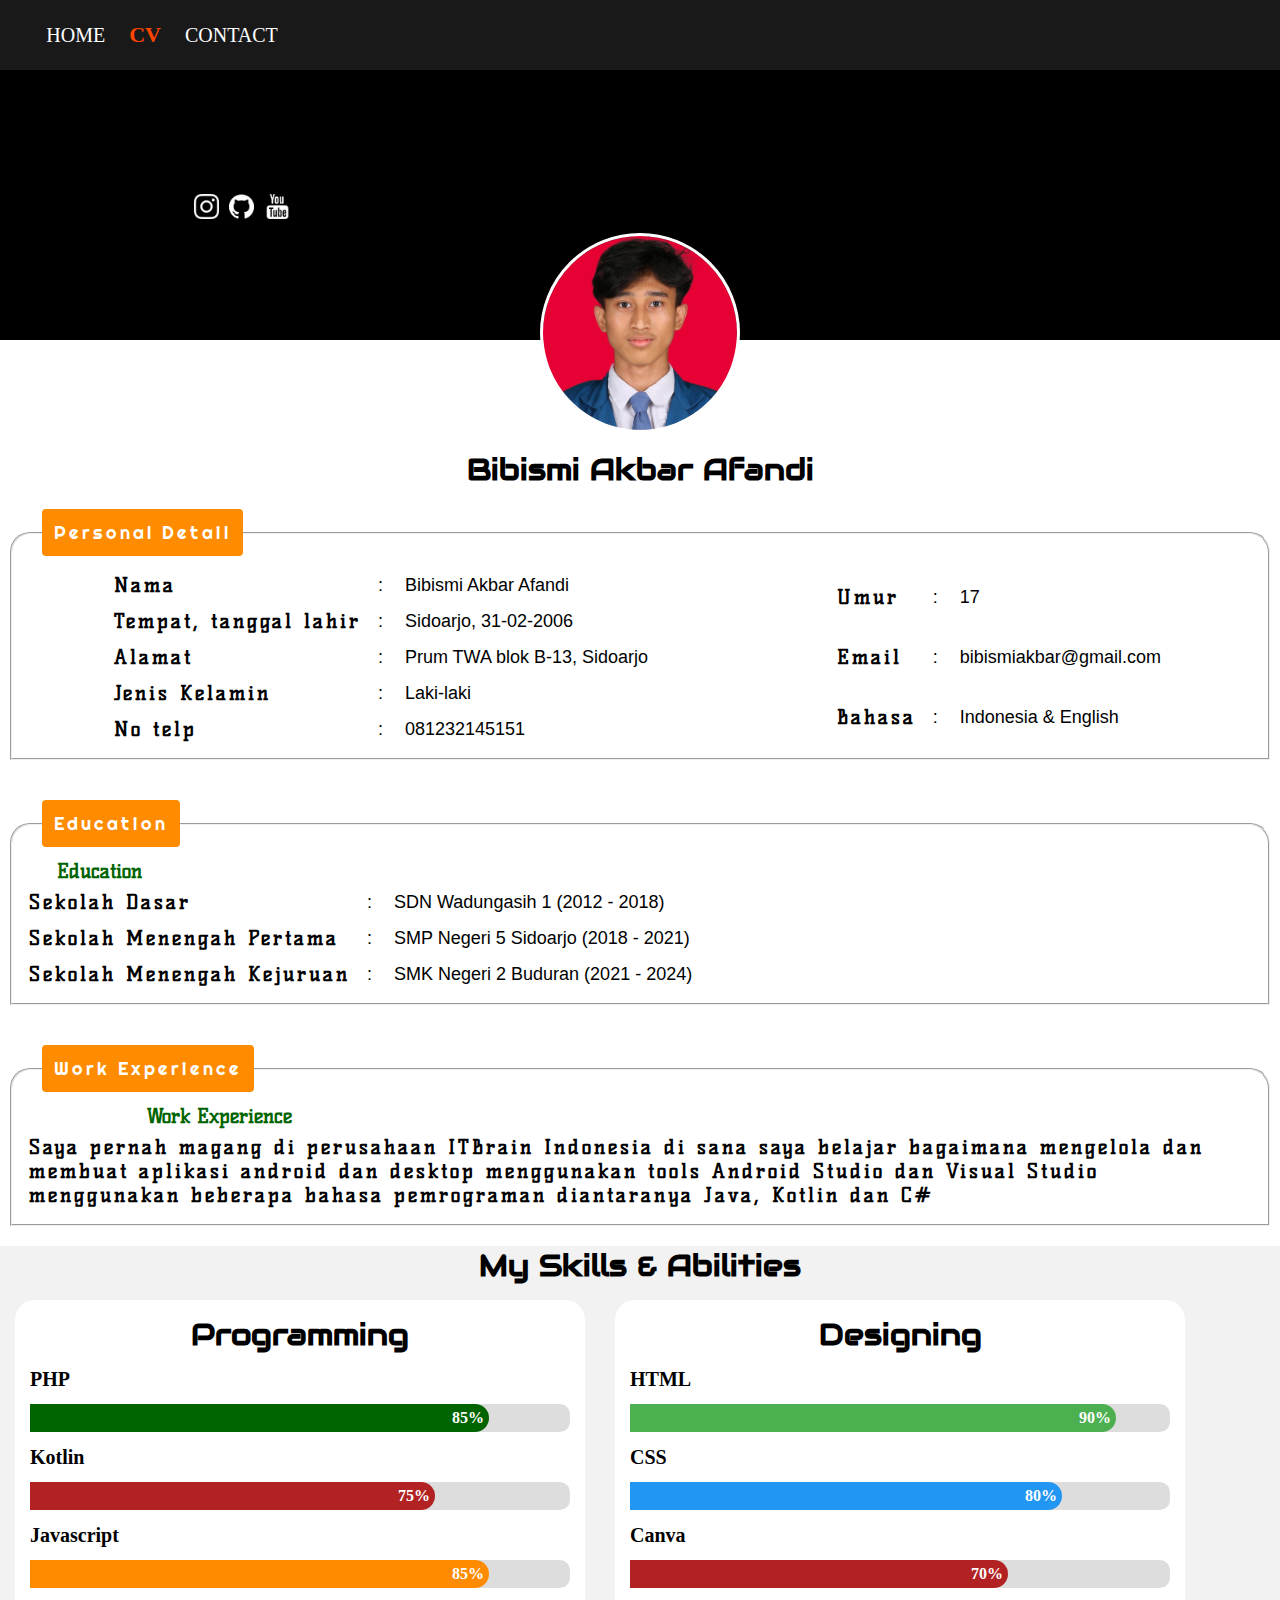
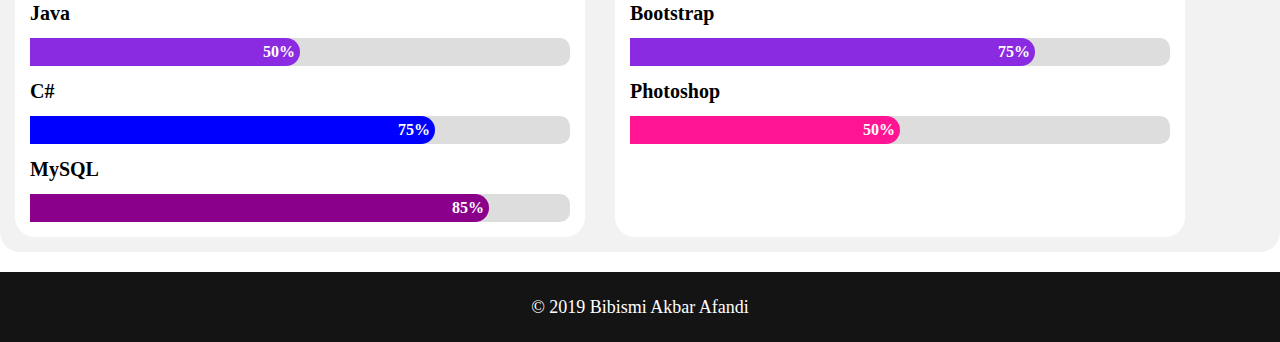
==== resume.html @ f532d97e "Add files via upload" ====
<!DOCTYPE html>
<!--
    Author: Krishna Adhikari
    github: github.com/krishna-adk
-->
<html>
    <head>
       <meta name="viewport" content="width=device-width, initial-scale=1">
       <link rel="shortcut icon" href="images/Iconslogo/rsz_logo_1-150x150.png" />
        <link href="css/resume.css" type="text/css" rel="stylesheet">
        <link href="css/style.css" rel="stylesheet" type="text/css">
        <link href="https://fonts.googleapis.com/css?family=Audiowide|Baloo+Tamma|Kelly+Slab|Neucha|Righteous&display=swap" rel="stylesheet">
    <style>
        .toggle{
            height: 0px;
        }
        @media only screen and (max-width: 800px){
            .toggle{
                height: 50px;
            }
        }
    </style>
    </head>
    <body>
        <div class="toggle">
            <span style="font-size:40px;cursor:pointer;margin-left: 10px;" onclick="openNav()" id="open">&#9776; </span>
        </div>
       <div id="myNav" class="navbar" style="background-color: rgba(0,0,0,0.9);">
          <a href="javascript:void(0)" class="closebtn" onclick="closeNav()" id="close">&times;</a>
          <div class="navbar-content">
            <a href="home.html">Home</a>
            <a href="resume.html" id="active">CV</a>
            <a href="contact.html">Contact</a>
          </div>
        </div>
        <div class="top-part">
            <div class="back-part">
            <div class="social-icons">
               
               <a href="https://www.instagram.com/akbarafndyy?igsh=MWFkY3Y1bXJiNjRkOQ==" target="_blank"><img src="images/Iconslogo/instagram-32.png"></a>
               
               <a href="https://github.com/Akbar27-05" target="_blank"><img src="images/Iconslogo/github-32.png"></a>
               
               <a href="" target="_blank"><img src="images/Iconslogo/youtube-32.png"></a>
            </div>
        </div>
        <div class="per-img"></div>
        </div>
        <div class="main-part">
            <h2>Bibismi Akbar Afandi</h2>
            <div class="cv-area">
               <div class="fieldset-cover">
                   <fieldset>
                  <legend>Personal Detail</legend>
                   <div class="per-detail">
                   <table class="tb-left">
                       <tr>
                           <th>Nama </th>
                           <td> : </td>
                           <td>Bibismi Akbar Afandi</td>
                       </tr>
                       <tr>
                           <th>Tempat, tanggal lahir </th>
                           <td> : </td>
                           <td>Sidoarjo, 31-02-2006</td>
                           
                       </tr>
                       <tr>
                           <th>Alamat </th>
                           <td> : </td>
                           <td>Prum TWA blok B-13, Sidoarjo</td>
                           
                       </tr>
                       <tr>
                           <th>Jenis Kelamin </th>
                           <td> : </td>
                           <td>Laki-laki</td>
                           
                       </tr>
                       <tr>
                           <th>No telp</th>
                           <td> : </td>
                           <td>081232145151</td>
                           
                       </tr>
                   </table>
                   <table class="tb-right">
                       <tr>
                           <th> Umur </th>
                           <td> : </td>
                           <td>17</td>
                       </tr>
                       <tr>
                           <th> Email </th>
                           <td> : </td>
                           <td>bibismiakbar@gmail.com</td>
                       </tr>
                       <tr>
                           <th> Bahasa </th>
                           <td> : </td>
                           <td>Indonesia & English</td>
                       </tr>
                   </table>
               </div>
               </fieldset>
               </div>
               <div class="fieldset-cover">
                   <fieldset>
                   <legend>Education</legend>
                   <div class="edu-detail">
                       <table>
                          <caption>Education</caption>
                           <tr>
                               <th>Sekolah Dasar</th>
                               <td>:</td>
                               <td>SDN Wadungasih 1 (2012 - 2018)</td>
                           </tr>
                           <tr>
                               <th>Sekolah Menengah Pertama</th>
                               <td>:</td>
                               <td>SMP Negeri 5 Sidoarjo (2018 - 2021)</td>
                           </tr>
                           <tr>
                               <th>Sekolah Menengah Kejuruan</th>
                               <td>:</td>
                               <td>SMK Negeri 2 Buduran (2021 - 2024)</td>
                           </tr>
                       </table>
                   </div>
               </fieldset>
               </div>
               <div class="fieldset-cover">
                   <fieldset>
                   <legend>Work Experience</legend>
                   <div class="work-detail">
                       <table class="tbl-work">
                          <caption>Work Experience</caption>
                           <tr>
                               <th>Saya pernah magang di perusahaan ITBrain Indonesia di sana saya belajar bagaimana mengelola dan membuat aplikasi android dan desktop menggunakan tools Android Studio dan Visual Studio menggunakan beberapa bahasa pemrograman diantaranya Java, Kotlin dan C#</th>
                           </tr>
                       </table>
                   </div>
               </fieldset>
               </div>
                <div class="skill-section" id="skill-section">
                   <h2>My Skills & Abilities</h2>
                    <div class="skill-part">
                    <div class="prgm-skill">
                    <h2>Programming</h2>
                        <p>PHP</p>
                        <div class="container-skill">
                          <div class="skills java">85%</div>
                        </div>
                        <p>Kotlin</p>
                        <div class="container-skill">
                          <div class="skills dart">75%</div>
                        </div>
                        <p>Javascript</p>
                        <div class="container-skill">
                          <div class="skills js">85%</div>
                        </div>
                        <p>Java</p>
                        <div class="container-skill">
                          <div class="skills php">50%</div>
                        </div>
                        <p>C#</p>
                        <div class="container-skill">
                          <div class="skills c">75%</div>
                        </div>
                        <p>MySQL</p>
                        <div class="container-skill">
                          <div class="skills sql">85%</div>
                        </div>
                    </div>
                    
                    <div class="design-skill">
                       <h2>Designing</h2>
                        <p>HTML</p>
                        <div class="container-skill">
                          <div class="skills html">90%</div>
                        </div>
                        
                        <p>CSS</p>
                        <div class="container-skill">
                          <div class="skills css">80%</div>
                        </div>
                        <p>Canva</p>
                        <div class="container-skill">
                          <div class="skills bootstrap">70%</div>
                        </div>
                        <p>Bootstrap</p>
                        <div class="container-skill">
                          <div class="skills photoshop">75%</div>
                        </div>
                        <p>Photoshop</p>
                        <div class="container-skill">
                          <div class="skills prepro">50%</div>
                        </div>
                    </div>
                </div>
                </div> 
            </div>
        </div>
        <!--Copyright Information-->
        <div class="copyright">
            <p>&copy; 2019 <a href="https://github.com/Akbar27-05">Bibismi Akbar Afandi</a></p>
        </div>
        <script>
            function confirmDownload(){
                alert("Download is preparing & will begin shortly...");
            }
        </script>
        <script src="js/main.js" type="text/javascript"></script>
    </body>
</html>
---- css/resume.css ----
*{
    margin: 0;
    padding: 0;
    box-sizing: border-box;
}
.back-part{
    height: 30vh;
    width: 100%;
    display: flex;
    position: relative;
    background-color: #000000;
}
.social-icons{
    position: absolute;
    font-size: 25px;
    top: 45%;
    left: 15%;
}
.social-icons img{
    width: 25px;
    height: 25px;
    margin: 2px;
}
.sign img{
    position: absolute;
    height: 120px;
    left: 50%;
    top: 10px;
    transform: translate(-50%);
}
#dwn-icon{
    padding-left: 10px;
}
.btn-dwn{
    position: absolute;
    right: 10%;
    top: 45%;
    background-color: darkorange;
    border: none;
    border-radius: 5px;
    transition: 1s;
    padding: 10px;
    color: aliceblue;
    font-weight: bold;
    font-size: 20px;
}
.btn-dwn:hover{
    cursor: pointer;
    color: darkorange;
    background: none;
    border: 1px solid darkorange;
}

.per-img{
    position: absolute;
    width: 200px;
    height: 200px;
    background-image: url(../images/WhatsApp\ Image\ 2024-03-05\ at\ 14.09.20_ab03f387-modified.png);
    background-size: cover;
    background-position: center;
    top: 37%;
    left: 50%;
    border: 3px #fff;
    border-style: solid;
    border-radius: 50%;
    transform: translate(-50%, -50%);
}
.main-part{
    margin-top: 110px;
}
.main-part h2{
    text-align: center;
    font-size: 30px;
    font-family: 'audiowide', cursive;;
}
fieldset{
    width: 100%;
    margin:auto;
    margin-top: 10px;
    margin-bottom: 10px;
    max-width: 1300px;
    border-top-left-radius: 20px;
    border-top-right-radius: 20px;
}
.fieldset-cover{
    padding: 10px;
}
legend{
    font-size: 18px;
    margin-left: 30px;
    padding: 10px;
    letter-spacing: 3px;
    border: 2px solid darkorange;
    color: white;
    background-color: darkorange;
    font-family: 'Righteous', monospace;
    border-radius: 4px;
}
.per-detail, .work-detail{
    display: flex;
    justify-content: space-around;
    flex-flow: wrap;
    margin: 10px;
}
.edu-detail{
    display: flex;
    margin: 10px;
    justify-content: space-between;
}
.per-detail .edu-detail .work-detail, th{
    text-align:left;
    padding: 5px;
    font-size: 20px;
    font-family: 'Kelly Slab';
    letter-spacing: 3px;
}
.per-detail .edu-detail .work-detail, td{
    font-size: 18px;
    padding: 5px;
    padding-left: 10px;
    padding-right: 10px;
    font-family: 'Baloo Tamma', sans-serif;
}
caption{
    font-size: 20px;
    float: left;
    margin-left: 10%;
    font-family: 'kelly slab', monospace;
    font-weight: bold;
    color:darkgreen;
}
.skill-section{
    margin: auto;
    border-bottom-left-radius: 20px;
    border-bottom-right-radius: 20px;
    background-color: #f2f2f2;
    max-width: 1300px;
    margin-bottom: 20px;
    
}
.skill-part{
    display: flex;
    flex-flow: wrap row;
    max-width: 1200px;
}
.skill-part p{
    font-size: 20px;
    font-weight: 600;
}
@media(max-width:800px){
    .skill-part{
        flex-direction: column;
    }
    table{
        width: 100%;
    }
}
.design-skill{
    flex: 1;
    background-color: #fff;
    border-radius: 20px;
    margin: 15px;
    padding: 15px;
}
.prgm-skill{
    flex: 1;
    background-color: #fff;
    border-radius: 20px;
    margin: 15px;
    padding: 15px;
}
.container-skill {
    width: 100%;
    border-radius: 10px;
    background-color: #ddd;
}
.skills {
    text-align: right;
    border-top-right-radius: 20px;
    border-bottom-right-radius: 20px;
    padding: 5px;
    color: white;
    font-weight: bold;
}

/*Below code for skills*/
.html {
    width: 90%; 
    background-color: #4CAF50; 
    animation: html 2s;
    
}
@keyframes html{
    from
    {
        width: 0%;
    }
    to{
        width: 90%;
    }
}
.css {
    width: 80%; 
    background-color: #2196F3;
    animation: css 2s;
}
@keyframes css{
    from
    {
        width: 0%;
    }
    to{
        width: 80%;
    }
}
.js{
    width: 85%;
    background-color: darkorange;
    animation: js 2s;
}
@keyframes js{
    from
    {
        width: 0%;
    }
    to{
        width: 85%;
    }
}
.java{
    width: 85%; 
    background-color: darkgreen;
    animation: java 2s;
}
@keyframes java{
    from
    {
        width: 0%;
    }
    to{
        width: 85%;
    }
}
.c{
    width: 75%; 
    background-color: blue;
    animation: c 2s;
}
@keyframes c{
    from
    {
        width: 0%;
    }
    to{
        width: 75%;
    }
}
.dart{ 
    width: 75%; 
    background-color: firebrick;
    animation: dart 2s;
}
@keyframes dart{
    from
    {
        width: 0%;
    }
    to{
        width: 75%;
    }
}
.sql{ 
    width: 85%; 
    background-color: darkmagenta;
    animation: sql 2s;
}
@keyframes sql{
    from
    {
        width: 0%;
    }
    to{
        width: 85%;
    }
}
.photoshop{
    width: 75%; 
    background-color: blueviolet;
    animation: photoshop 2s;
}
@keyframes photoshop{
    from
    {
        width: 0%;
    }
    to{
        width: 75%;
    }
}
.prepro{
    width: 50%; 
    background-color: deeppink;
    animation: prepro 2s;
}
@keyframes prepro{
    from
    {
        width: 0%;
    }
    to{
        width: 50%;
    }
}
.bootstrap{ 
    width: 70%; 
    background-color: firebrick;
    animation: bootstrap 2s;
}
@keyframes bootstrap{
    from
    {
        width: 0%;
    }
    to{
        width: 70%;
    }
}
.php{
    width: 50%; 
    background-color: blueviolet;
    animation: php 2s;
}
@keyframes php{
    from
    {
        width: 0%;
    }
    to{
        width: 50%;
    }
}
---- css/style.css ----
* {
  box-sizing: border-box;
  margin: 0;
  padding: 0;
}

/*
    CSS for header and navbar
*/
.header img {
  width: 220px;
  height: auto;
}
.navbar {
  overflow: hidden;
  display: flex;
  flex-direction: row;
  justify-content: flex-start;
  align-items: center;
  flex-wrap: wrap;
  background-color: rgb(0, 0, 0, 0.79);
  width: 100%;
  height: 70px;
  z-index: 1;
}
.navbar a {
  margin-left: 10px;
  padding: 5px;
  font-size: 20px;
  color: #fff;
  font-family: "Arial" monospace;
  text-decoration: none;
  text-transform: uppercase;
}
.navbar a:hover {
  padding: 10px;
  font-weight: bold;
  color: aqua;
}

.sticky {
  position: fixed;
  top: 0;
  width: 100%;
}

.sticky + .banner-area {
  padding-top: 60px;
}
#open {
  visibility: hidden;
}
#close {
  visibility: hidden;
}
#active {
  color: orangered;
  font-size: 22px;
  font-weight: bold;
}

.sticky {
  position: fixed;
  top: 0;
  width: 100%;
}

.sticky + .banner-area {
  padding-top: 60px;
}

@media only screen and (max-width: 800px) {
  #open {
    visibility: visible;
  }
  #close {
    visibility: visible;
  }
  .header img {
    visibility: hidden;
    width: 0px;
    height: 0px;
  }
  .header {
    background-color: rgb(0, 0, 0, 0.79);
    color: white;
  }
  .navbar {
    width: 0;
    height: 100%;
    position: fixed;
    z-index: 1;
    top: 0;
    left: 0;
    background-color: rgba(0, 0, 0, 0.9);
    overflow-x: hidden;
    transition: 0.5s;
  }

  .navbar-content {
    position: relative;
    top: 0px;
    width: 100%;
    text-align: center;
    margin-top: 0px;
  }

  .navbar a {
    padding: 8px;
    text-decoration: none;
    text-align: left;
    padding-left: 30px;
    font-size: 26px;
    color: #818181;
    display: block;
    transition: 0.3s;
  }

  .navbar a:hover,
  .navbar a:focus {
    color: #f1f1f1;
  }

  .navbar .closebtn {
    position: absolute;
    top: 0px;
    right: 5px;
    font-size: 60px;
  }
}

/*
    CSS for banner area
*/

.banner-area {
  position: relative;
  transition: 2s;
  background-image: url(../images/bs3.jpg);
  background-size: cover;
  background-position: center;
  width: 100%;
  height: 100vh;
  filter: brightness(80%);
}

.title-image {
  position: absolute;
  width: 200px;
  height: 200px;
  background-image: url(../images/WhatsApp\ Image\ 2024-03-05\ at\ 14.09.20_ab03f387-modified.png);
  background-size: cover;
  background-position: center;
  top: 50%;
  left: 50%;
  transition: 1s;
  border: 4px;
  border-style: ridge;
  border-radius: 50%;
  transform: translate(-50%, -50%);
  filter: brightness(100%);
}
.title-image:hover {
  filter: brightness(90%);
  transition: 1s;
  box-shadow: 5px 5px 5px #fbfbac;
}
.title-name {
  left: 0;
  position: absolute;
  text-align: center;
  top: 64%;
  width: 100%;
  color: white;
  text-transform: uppercase;
  letter-spacing: 1.5px;
}
#iden-name {
  font-size: 30px;
  background-color: rgba(0, 0, 0, 0.3);
  font-family: "audiowide";
}
.subtitle1,
.subtitle2 {
  text-shadow: 0px 25px 3px #ede4e9;
  font-size: 30px;
  background-color: rgba(0, 0, 0, 0.3);
  color: #fff;
  font-family: "baloo tamma";
}
.title-name p {
  color: #fff;
  font-weight: bold;
  letter-spacing: 7px;
}
.subtitle1,
.subtitle2 {
  letter-spacing: 0px;
  text-transform: none;
  opacity: 0.8;
  font-weight: 100;
}
.subtitle1 {
  animation: subtitle1;
}
.subtitle2 {
  animation: subtitle2;
}

.subtitle1,
.subtitle2 {
  overflow: hidden;
  white-space: nowrap;
  display: inline-block;
  position: relative;
  animation-duration: 15s;
  animation-timing-function: steps(25, end);
  animation-iteration-count: infinite;
}

.subtitle1::after,
.subtitle2::after {
  content: " | ";
  position: absolute;
  right: 0;
  animation: caret infinite;
  animation-duration: 0.8s;
  animation-timing-function: steps(20, end);
}

@keyframes subtitle2 {
  0%,
  50%,
  100% {
    width: 0;
  }

  60%,
  90% {
    width: 12em;
  }
}

@keyframes subtitle1 {
  0%,
  50%,
  100% {
    width: 0;
  }
  10%,
  40% {
    width: 11em;
  }
}

@keyframes caret {
  0%,
  100% {
    opacity: 0;
  }
  50% {
    opacity: 1;
  }
}

/*
    CSS for blog, contact, testimonial area
*/
.blog-area,
.contact-area {
  position: relative;
  display: flex;
  justify-content: space-around;
  align-items: center;
  flex-wrap: wrap;
  flex-direction: row;
  width: 100%;
  height: 90vh;
}
.testimonial-area {
  position: relative;
  display: flex;
  justify-content: space-around;
  align-items: center;
  flex-wrap: wrap;
  flex-direction: row;
  width: 100%;
  height: auto;
}

/*
    CSS for about area
*/
.about-area {
  position: relative;
  background: rgb(230, 229, 225);
  padding: 20px;
  color: #000;
  width: 100%;
  height: auto;
  padding: 20px;
}
.about {
  margin: 0 auto;
  background-color: #fff;
  padding: 10px;
  box-sizing: border-box;
  border-radius: 8px;
  box-shadow: 0 5px 15px #000;
  max-width: 1200px;
}
.icons {
  display: flex;
  margin-right: 20%;
  flex-direction: row;
  justify-content: flex-end;
}
.icons a img {
  width: 30px;
  margin-left: 10px;
}
.icons a img:active {
  transform: translateY(5px);
}
.rem-part .h2 {
  font-size: 45px;
  font-weight: bold;
  letter-spacing: 1px;
}
.rem-part .h3 {
  font-size: 25px;
  font-weight: bold;
  letter-spacing: 0.5px;
}
.left-part p {
  width: 90%;
  text-align: justify;
}
.abt-content {
  display: flex;
}
.abt-content hr {
  height: 4px;
  background-color: #000;
  width: 90%;
  left: 0;
}
.img-part {
  width: 40%;
  height: auto;
  display: flex;
}
.img {
  width: 100%;
  border-radius: 50px;
  float: right;
  background-image: url(../images/WhatsApp\ Image\ 2024-03-05\ at\ 14.09.20_ab03f387-modified.png);
  background-size: cover;
  background-position: center;
}
@media (max-width: 900px) {
  .icons {
    margin-right: 2%;
  }
  .img-part {
    width: 0;
    visibility: hidden;
  }
  .left-part p {
    width: 100%;
    text-align: justify;
    font-size: 20px;
  }
  .abt-content {
    display: flex;
  }
  .abt-content hr {
    visibility: hidden;
    width: 0px;
  }
  .rem-part {
    flex-basis: 100%;
  }
}
.abt-btn {
  padding: 10px;
}
.abt-btn .button1 {
  padding: 12px 40px;
  border-radius: 0;
  margin: 5px;
  font-size: 16px;
  color: #ffffff;
  font-weight: 600;
  background-color: #f3971b;
  border: 1px solid transparent;
  letter-spacing: 0.5px;
  cursor: pointer;
  transition: all 0.5s ease;
  box-shadow: 0px 10px 10px #2e2e2e;
}
.abt-btn .button1:hover {
  border: 1px solid #f3971b;
  color: #f3971b;
  background-color: transparent;
}
.abt-btn button:active {
  box-shadow: none;
  transform: translateY(10px);
}
.abt-btn .button2 {
  padding: 12px 40px;
  border-radius: 0;
  margin: 5px;
  font-size: 16px;
  color: #f3971b;
  background-color: transparent;
  font-weight: 600;
  border: 1px solid #f3971b;
  letter-spacing: 0.5px;
  cursor: pointer;
  transition: all 0.5s ease;
  box-shadow: 0px 10px 10px #2e2e2e;
}
.abt-btn .button2:hover {
  color: #ffffff;
  background-color: #f3971b;
}
.abt-btn button:active {
  box-shadow: none;
  transform: translateY(10px);
}

/*
    CSS for service area
*/
.service-area {
  position: relative;
  display: flex;
  justify-content: center;
  align-items: center;
  flex-wrap: wrap;
  flex-direction: row;
  width: 100%;
  height: auto;
}
.container {
  display: flex;
  flex-wrap: wrap;
  justify-content: center;
}
.container .box {
  position: relative;
  width: 350px;
  padding: 40px;
  min-height: 600px;
  background: #1a1a1a;
  box-shadow: 0 5px 15px rgba(0, 0, 0, 0.9);
  border-radius: 10px;
  margin: 20px;
  box-sizing: border-box;
  overflow: hidden;
  text-align: center;
  color: white;
}
.container .box::before {
  content: "";
  width: 50%;
  height: 100%;
  position: absolute;
  top: 0;
  left: 0;
  background: rgba(255, 255, 255, 0.1);
  z-index: 2;
}
.container .box .icon {
  width: 80px;
  height: 80px;
  color: #fff;
  background-color: #000;
  display: flex;
  justify-content: center;
  align-items: center;
  margin: 0 auto;
  border-radius: 30%;
  font-size: 40px;
  font-weight: 700;
  transition: 0.5s;
}
.container .box:nth-child(1) .icon {
  box-shadow: 0 0 0 0 #bf065c;
  background: #bf065c;
  background-image: url(../images/Iconslogo/webdev.png);
  background-position: center;
  background-size: 70px;
  background-repeat: no-repeat;
}
.container .box:nth-child(1):hover .icon {
  box-shadow: 0 0 0 400px #bf065c;
}

.container .box:nth-child(2) .icon {
  box-shadow: 0 0 0 0 #18a11d;
  background: #18a11d;
  background-image: url(../images/Iconslogo/appdev.png);
  background-position: center;
  background-size: 70px;
  background-repeat: no-repeat;
}
.container .box:nth-child(2):hover .icon {
  box-shadow: 0 0 0 400px #18a11d;
}

.container .box:nth-child(3) .icon {
  box-shadow: 0 0 0 0 #218db5;
  background: #218db5;
  background-image: url(../images/Iconslogo/domhost.png);
  background-position: center;
  background-size: 70px;
  background-repeat: no-repeat;
}
.container .box:nth-child(3):hover .icon {
  box-shadow: 0 0 0 400px #218db5;
}
.container .box .content {
  position: relative;
  z-index: 1;
  transition: 0.5s;
}
.container .box:hover .content {
  color: #fff;
}
.container .box .content h3 {
  font-size: 30px;
  margin: 10px 0;
  padding: 0;
}
.container .box .content p {
  margin: 0;
  text-align: justify;
  padding: 0;
}
/*
    CSS for who do i work with section
*/
.corpwork-area {
  position: relative;
  display: flex;
  justify-content: space-around;
  align-items: center;
  flex-wrap: wrap;
  flex-direction: row;
  padding: 20px;
  width: 100%;
  height: 60vh;
}

@media only screen and (max-width: 1000px) {
  .corpwork-area {
    width: 100%;
    height: 70vh;
  }
}
.text-part {
  width: 65%;
  height: 80%;
  text-align: justify;
}
h1 {
  font-size: 50px;
  font-family: "Audiowide";
}
p {
  font-size: 24px;
  line-height: 50px;
}
.service-area,
.blog-area {
  background: #fefefe;
}
.corpwork-area,
.contact-area,
.testimonial-area {
  background: #262626;
  color: #fff;
}

/*
    CSS for Testimonial
*/
.testimonials {
  text-align: center;
}
.testimonial p {
  text-align: justify;
}
.testimonial p::after {
  content: '"';
  font-size: 40px;
  color: orangered;
  font-family: sans-serif;
}
.testimonial p::before {
  content: '"';
  font-size: 40px;
  color: orangered;
  font-family: sans-serif;
}
.inner {
  max-width: 1200px;
  margin: auto;
  overflow: hidden;
  padding: 0 20px;
}

.border {
  width: 180px;
  height: 5px;
  background: #6ab04c;
  margin: 26px auto;
}

.row {
  display: flex;
  flex-wrap: wrap;
  justify-content: center;
}
.col {
  flex: 33.33%;
  max-width: 33.33%;
  box-sizing: border-box;
  padding: 10px;
}
.testimonial {
  background: #fff;
  border-radius: 12px;
  box-shadow: 0px 0px 10px rgb(0, 0, 0, 0.9);
}
.testi-content {
  padding: 20px;
  padding-top: 0;
  color: #000;
}
.head-testi {
  background-color: #2e2e2e;
  border-radius: 9px;
  border-bottom-left-radius: 30px;
  border-bottom-right-radius: 30px;
  color: aliceblue;
  padding: 20px;
}
.testimonial img {
  width: 150px;
  height: 150px;
  border-radius: 50%;
}
.name-testi {
  font-size: 20px;
  font-weight: bold;
  letter-spacing: 1px;
  text-transform: uppercase;
  margin: 20px;
  margin-bottom: 0px;
}
.subname-testi {
  font-size: 18px;
  letter-spacing: 2px;
  font-weight: bold;
  text-transform: capitalize;
  margin: 20px;
  margin-top: 5px;
}
.stars img {
  width: 25px;
  height: 25px;
}

@media screen and (max-width: 1100px) {
  .testimonial-area {
    height: auto;
  }
}
@media screen and (max-width: 960px) {
  .col {
    flex: 100%;
    max-width: 80%;
  }
}

@media screen and (max-width: 600px) {
  .col {
    flex: 100%;
    max-width: 100%;
  }
}

.divider {
  height: 30px;
  background-color: aliceblue;
  width: 100%;
}
#goup a img {
  width: 75px;
  height: 75px;
  position: fixed;
  bottom: 50px;
  right: 50px;
}

.hide {
  opacity: 0;
  left: -100%;
}
.show {
  opacity: 1;
  left: 0;
}

/*
    CSS for contact area
*/
.cont-form {
  width: 80%;
}
.cont-form #name {
  background: #101010;
  border-radius: 5px;
  width: 100%;
  border: 0px;
  padding: 10px;
  margin: 2%;
  font-size: 20px;
  color: #c6cfc8;
}

.cont-form #email {
  background: #101010;
  border-radius: 5px;
  width: 40%;
  border: 0px;
  padding: 10px;
  margin: 2%;
  font-size: 20px;
  float: left;
  color: #c6cfc8;
}
.cont-form #subject {
  background: #101010;
  right: 0px;
  border-radius: 5px;
  width: 40%;
  border: 0px;
  padding: 10px;
  margin: 2%;
  margin-right: 0px;
  font-size: 20px;
  float: right;
  color: #c6cfc8;
}
.cont-form #phone {
  background: #101010;
  border-radius: 5px;
  width: 100%;
  border: 0px;
  padding: 10px;
  margin: 2%;
  font-size: 20px;
  color: #c6cfc8;
}
.cont-form #message {
  background: #101010;
  border-radius: 5px;
  border: 0px;
  padding: 10px;
  margin: 2%;
  font-size: 20px;
  color: #c6cfc8;
}

textarea {
  background: #101010;
  border-radius: 5px;
  width: 100%;
  border: 0px;
  padding: 10px;
  margin: 2%;
  height: 20vh;
  font-size: 20px;
  color: #c6cfc8;
  resize: none;
}
#btn-submit {
  margin: 2%;
  width: 100px;
  background: #3b5998;
  border: 0px;
  border-radius: 20px;
  padding: 10px;
  color: white;
  font-size: 20px;
  font-weight: bold;
}
/*Copyright information style*/
.copyright {
  background: rgb(20, 20, 20);
  bottom: 0;
  left: 0;
  display: flex;
  justify-content: center;
  align-items: center;
  flex-direction: row;
  flex-wrap: wrap;
  width: 100%;
  height: 70px;
  color: white;
}
.copyright a {
  color: #fff;
  text-decoration: none;
}

.copyright p {
  font-size: 18px;
}

html {
  scroll-behavior: smooth;
}
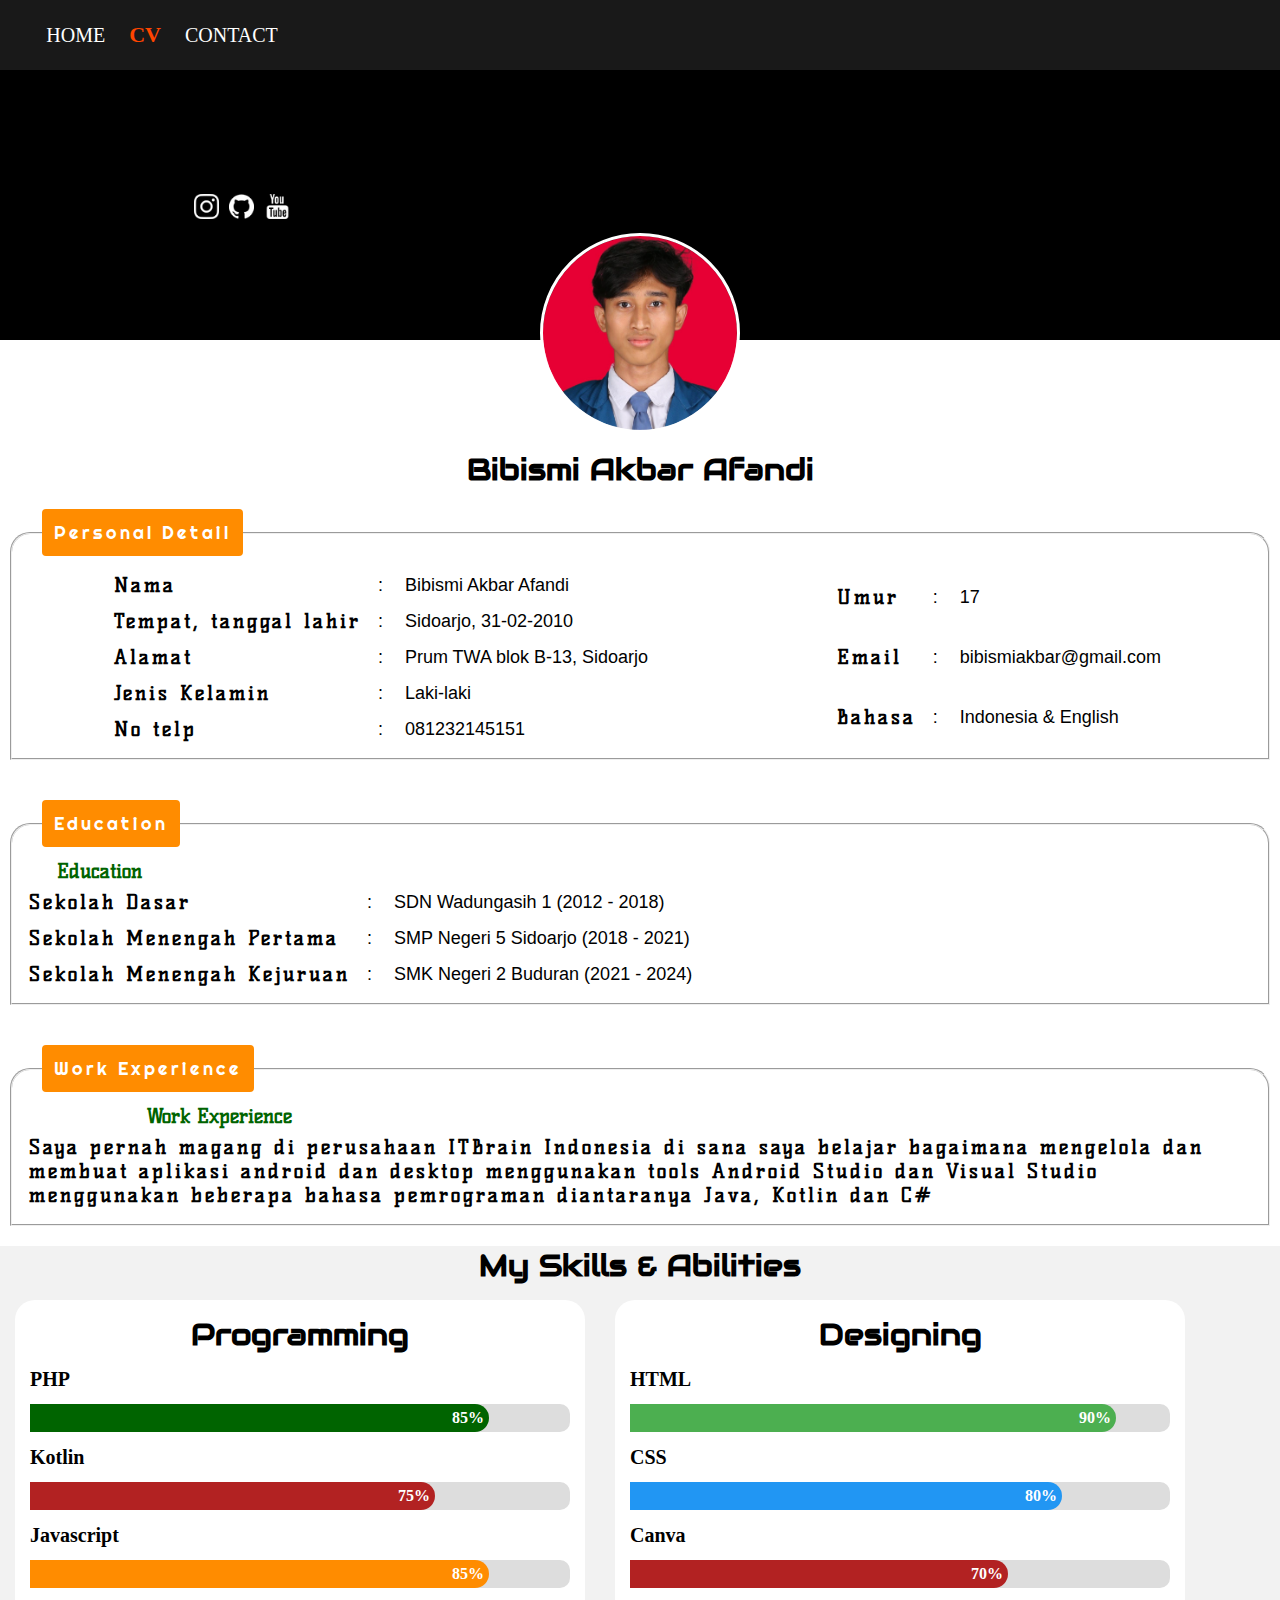
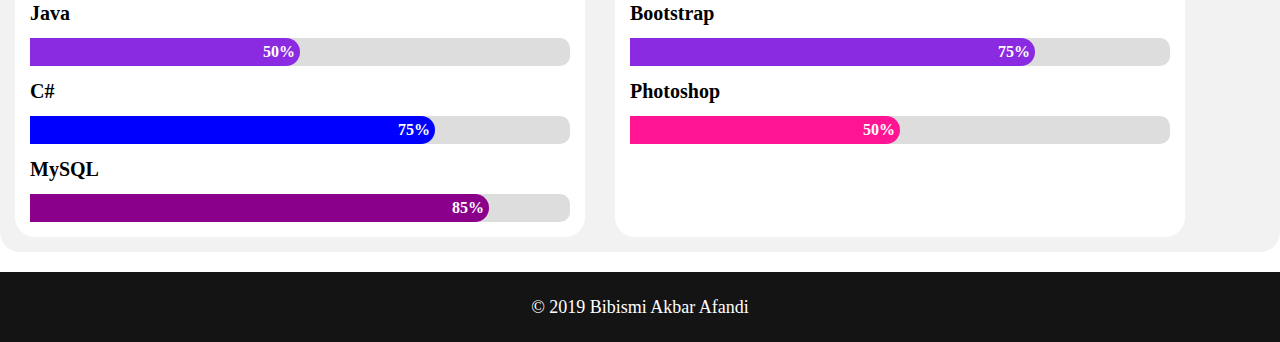
==== commit 4d74f99d: "Update resume.html" ====
--- a/resume.html
+++ b/resume.html
@@ -62,7 +62,7 @@
                        <tr>
                            <th>Tempat, tanggal lahir </th>
                            <td> : </td>
-                           <td>Sidoarjo, 31-02-2006</td>
+                           <td>Sidoarjo, 31-02-2010</td>
                            
                        </tr>
                        <tr>
